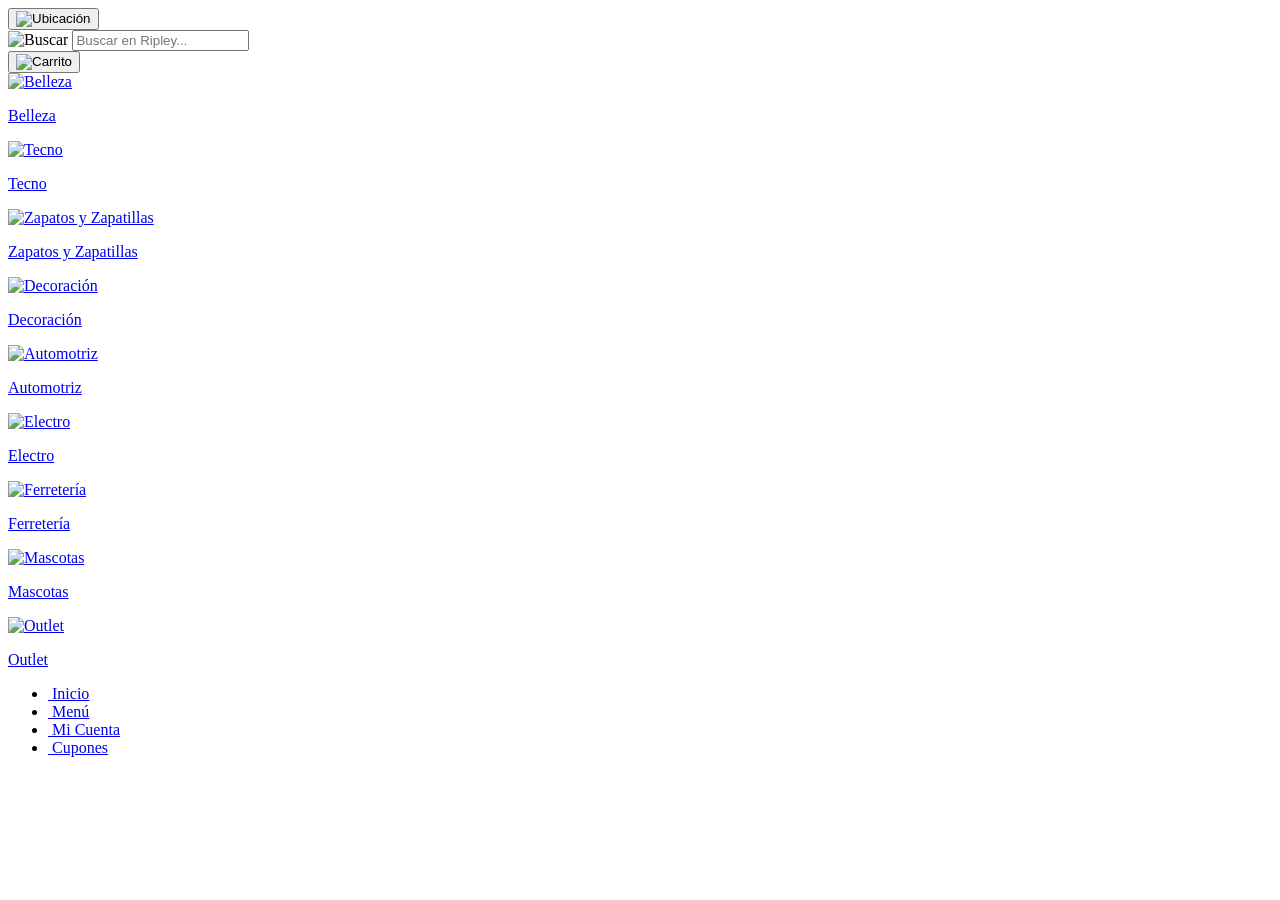
==== static/pages/menu.html @ ff74c135 "ok" ====
<!DOCTYPE html>
<html lang="es">

<head>
    <meta charset="UTF-8">
    <meta name="viewport" content="width=device-width, initial-scale=1.0">
    <title>Menú de Categorías - Ripley</title>
</head>

<body>
    <!-- Encabezado superior -->
    <header>
        <nav class="navegacion-superior">
            <!-- Botón / Icono de ubicación -->
            <button type="button" aria-label="Ubicación">
                <img src="" alt="Ubicación">
            </button>

            <!-- Barra de búsqueda -->
            <div class="barra-busqueda">
                <img src="" alt="Buscar">
                <input type="search" placeholder="Buscar en Ripley...">
            </div>

            <!-- Carrito de compras -->
            <button type="button" aria-label="Carrito">
                <img src="" alt="Carrito">
            </button>
        </nav>
    </header>

    <!-- Contenido principal: Grilla de categorías -->
    <main>
        <section class="contenedor-categorias">
            <!-- TARJETA 1 BELLEZA -->
            <article class="tarjeta-categoria">
                <a href="#">
                    <img src="" alt="Belleza">
                    <p>Belleza</p>
                </a>
            </article>

            <!-- TARJETA 2 TECNO -->
            <article class="tarjeta-categoria">
                <a href="#">
                    <img src="" alt="Tecno">
                    <p>Tecno</p>
                </a>
            </article>

            <!-- TARJETA 3 ZAPATOS Y ZAPATILLAS -->
            <article class="tarjeta-categoria">
                <a href="#">
                    <img src="" alt="Zapatos y Zapatillas">
                    <p>Zapatos y Zapatillas</p>
                </a>
            </article>

            <!-- TARJETA 4 DECORACION -->
            <article class="tarjeta-categoria">
                <a href="#">
                    <img src="" alt="Decoración">
                    <p>Decoración</p>
                </a>
            </article>

            <!-- TARJETA 5 AUTOMOTRIZ -->
            <article class="tarjeta-categoria">
                <a href="#">
                    <img src="" alt="Automotriz">
                    <p>Automotriz</p>
                </a>
            </article>

            <!-- TARJETA 6 ELECTRO -->
            <article class="tarjeta-categoria">
                <a href="#">
                    <img src="" alt="Electro">
                    <p>Electro</p>
                </a>
            </article>

            <!-- TARJETA 7 FERRETERIA -->
            <article class="tarjeta-categoria">
                <a href="#">
                    <img src="" alt="Ferretería">
                    <p>Ferretería</p>
                </a>
            </article>

            <!-- TARJETA 8 MASCOTAS -->
            <article class="tarjeta-categoria">
                <a href="#">
                    <img src="" alt="Mascotas">
                    <p>Mascotas</p>
                </a>
            </article>

            <!-- TARJETA 9 OUTLET -->
            <article class="tarjeta-categoria">
                <a href="#">
                    <img src="" alt="Outlet">
                    <p>Outlet</p>
                </a>
            </article>
        </section>
    </main>

    <!-- Menú de navegación inferior -->
    <footer>
        <nav class="navegacion-inferior">
            <ul>
                <li>
                    <a href="#">
                        <img src="" alt="">
                        <span>Inicio</span>
                    </a>
                </li>
                <li>
                    <a href="#">
                        <img src="" alt="">
                        <span>Menú</span>
                    </a>
                </li>
                <li>
                    <a href="#">
                        <img src="" alt="">
                        <span>Mi Cuenta</span>
                    </a>
                </li>
                <li>
                    <a href="#">
                        <img src="" alt="">
                        <span>Cupones</span>
                    </a>
                </li>
            </ul>
        </nav>
    </footer>
</body>

</html>
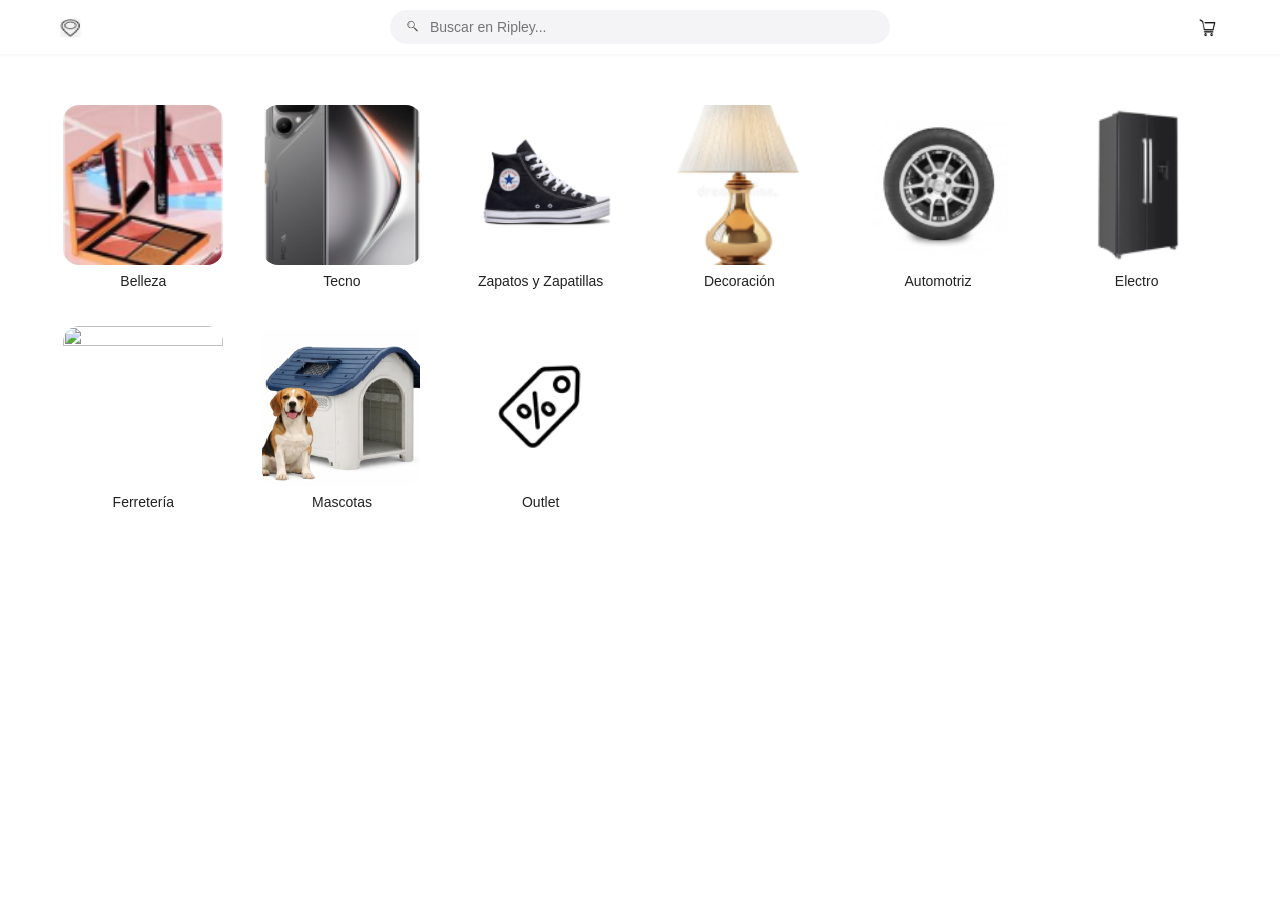
==== commit 903570d7: "listo" ====
--- a/static/pages/menu.html
+++ b/static/pages/menu.html
@@ -4,6 +4,7 @@
 <head>
     <meta charset="UTF-8">
     <meta name="viewport" content="width=device-width, initial-scale=1.0">
+    <link rel="stylesheet" href="../css/style.css">
     <title>Menú de Categorías - Ripley</title>
 </head>
 
@@ -13,18 +14,18 @@
         <nav class="navegacion-superior">
             <!-- Botón / Icono de ubicación -->
             <button type="button" aria-label="Ubicación">
-                <img src="" alt="Ubicación">
+                <img src="../images/ubicacion ripley.png" alt="Ubicación">
             </button>
 
             <!-- Barra de búsqueda -->
             <div class="barra-busqueda">
-                <img src="" alt="Buscar">
+                <img src="../images/lupa ripley.png" alt="Buscar">
                 <input type="search" placeholder="Buscar en Ripley...">
             </div>
 
             <!-- Carrito de compras -->
             <button type="button" aria-label="Carrito">
-                <img src="" alt="Carrito">
+                <img src="../images/carrito ripley.png" alt="Carrito">
             </button>
         </nav>
     </header>
@@ -35,7 +36,7 @@
             <!-- TARJETA 1 BELLEZA -->
             <article class="tarjeta-categoria">
                 <a href="#">
-                    <img src="" alt="Belleza">
+                    <img src="../images/belleza ripley.png" alt="Belleza">
                     <p>Belleza</p>
                 </a>
             </article>
@@ -43,7 +44,7 @@
             <!-- TARJETA 2 TECNO -->
             <article class="tarjeta-categoria">
                 <a href="#">
-                    <img src="" alt="Tecno">
+                    <img src="../images/tecno ripley.png" alt="Tecno">
                     <p>Tecno</p>
                 </a>
             </article>
@@ -51,7 +52,7 @@
             <!-- TARJETA 3 ZAPATOS Y ZAPATILLAS -->
             <article class="tarjeta-categoria">
                 <a href="#">
-                    <img src="" alt="Zapatos y Zapatillas">
+                    <img src="../images/Zapato y zapatillas ripley.png" alt="Zapatos y Zapatillas">
                     <p>Zapatos y Zapatillas</p>
                 </a>
             </article>
@@ -59,7 +60,7 @@
             <!-- TARJETA 4 DECORACION -->
             <article class="tarjeta-categoria">
                 <a href="#">
-                    <img src="" alt="Decoración">
+                    <img src="../images/decoracion ripley.png" alt="Decoración">
                     <p>Decoración</p>
                 </a>
             </article>
@@ -67,7 +68,7 @@
             <!-- TARJETA 5 AUTOMOTRIZ -->
             <article class="tarjeta-categoria">
                 <a href="#">
-                    <img src="" alt="Automotriz">
+                    <img src="../images/automotriz ripley.png" alt="Automotriz">
                     <p>Automotriz</p>
                 </a>
             </article>
@@ -75,7 +76,7 @@
             <!-- TARJETA 6 ELECTRO -->
             <article class="tarjeta-categoria">
                 <a href="#">
-                    <img src="" alt="Electro">
+                    <img src="../images/electro ripley.png" alt="Electro">
                     <p>Electro</p>
                 </a>
             </article>
@@ -83,7 +84,7 @@
             <!-- TARJETA 7 FERRETERIA -->
             <article class="tarjeta-categoria">
                 <a href="#">
-                    <img src="" alt="Ferretería">
+                    <img src="../images/ferreteria ripley.png alt="Ferretería">
                     <p>Ferretería</p>
                 </a>
             </article>
@@ -91,7 +92,7 @@
             <!-- TARJETA 8 MASCOTAS -->
             <article class="tarjeta-categoria">
                 <a href="#">
-                    <img src="" alt="Mascotas">
+                    <img src="../images/mascota ripley.png" alt="Mascotas">
                     <p>Mascotas</p>
                 </a>
             </article>
@@ -99,7 +100,7 @@
             <!-- TARJETA 9 OUTLET -->
             <article class="tarjeta-categoria">
                 <a href="#">
-                    <img src="" alt="Outlet">
+                    <img src="../images/outlet ripley.png" alt="Outlet">
                     <p>Outlet</p>
                 </a>
             </article>
@@ -111,26 +112,26 @@
         <nav class="navegacion-inferior">
             <ul>
                 <li>
-                    <a href="#">
-                        <img src="" alt="">
+                    <a href="index.html">
+                        <img src="../images/casa ripley.png" alt="Inicio">
                         <span>Inicio</span>
                     </a>
                 </li>
                 <li>
-                    <a href="#">
-                        <img src="" alt="">
+                    <a href="menu.html">
+                        <img src="../images/menu ripley.png" alt="Menu">
                         <span>Menú</span>
                     </a>
                 </li>
                 <li>
-                    <a href="#">
-                        <img src="" alt="">
+                    <a href="user.html">
+                        <img src="../images/cuenta ripley.png" alt="Cuenta">
                         <span>Mi Cuenta</span>
                     </a>
                 </li>
                 <li>
                     <a href="#">
-                        <img src="" alt="">
+                        <img src="../images/descuento ripley.png" alt="Cupones">
                         <span>Cupones</span>
                     </a>
                 </li>
--- a/static/css/style.css
+++ b/static/css/style.css
@@ -0,0 +1,429 @@
+*{
+    padding: 0;
+    margin: 0;
+    box-sizing: border-box;
+    font-family: Arial, Helvetica, sans-serif;
+}
+
+/*Home*/
+:root {
+    --primary-color: #7b2cbf;
+    --bg-gray: #f4f4f6;
+    --text-color: #333;
+    --border-radius: 12px;
+}
+
+body {
+    font-family: -apple-system, BlinkMacSystemFont, "Segoe UI", Roboto, Helvetica, Arial, sans-serif;
+    background-color: #ffffff;
+    color: var(--text-color);
+    padding-top: 70px;
+    padding-bottom: 70px;
+}
+
+
+header {
+    position: fixed;
+    top: 0;
+    left: 0;
+    width: 100%;
+    background-color: #ffffff;
+    box-shadow: 0 2px 10px rgba(0, 0, 0, 0.05);
+    z-index: 1000;
+}
+
+.navegacion-superior {
+    display: flex;
+    align-items: center;
+    justify-content: space-between;
+    gap: 12px;
+    max-width: 1200px;
+    margin: 0 auto;
+    padding: 10px 16px;
+}
+
+.navegacion-superior button {
+    background: none;
+    border: none;
+    cursor: pointer;
+    display: flex;
+    align-items: center;
+    justify-content: center;
+    padding: 6px;
+}
+
+.barra-busqueda {
+    flex: 1;
+    display: flex;
+    align-items: center;
+    background-color: var(--bg-gray);
+    border-radius: 20px;
+    padding: 8px 16px;
+}
+
+.barra-busqueda input {
+    border: none;
+    background: transparent;
+    width: 100%;
+    margin-left: 8px;
+    outline: none;
+    font-size: 14px;
+}
+
+
+main {
+    max-width: 1200px;
+    margin: 0 auto;
+    padding: 16px;
+    display: flex;
+    flex-direction: column;
+    gap: 20px;
+}
+
+main img {
+    width: 100%;
+    height: auto;
+    display: block;
+    border-radius: var(--border-radius);
+    object-fit: cover;
+}
+
+/* Puntos de control del carrusel */
+.carrusel-principal {
+    position: relative;
+    width: 100%;
+}
+
+.puntos-carrusel {
+    display: flex;
+    justify-content: center;
+    align-items: center;
+    gap: 8px;
+    margin-top: 12px;
+}
+
+.punto {
+    width: 8px;
+    height: 8px;
+    border-radius: 50%;
+    background-color: #d1d1d6;
+    transition: all 0.3s ease;
+}
+
+.punto.activo {
+    width: 32px;
+    border-radius: 4px;
+    background-color: #9e9e9e;
+}
+
+.banner-promocional a {
+    display: block;
+    text-decoration: none;
+}
+
+
+footer {
+    position: fixed;
+    bottom: 0;
+    left: 0;
+    width: 100%;
+    background-color: #ffffff;
+    border-top: 1px solid #e5e5ea;
+    z-index: 1000;
+}
+
+.navegacion-inferior ul {
+    display: flex;
+    justify-content: space-around;
+    align-items: center;
+    list-style: none;
+    max-width: 1200px;
+    margin: 0 auto;
+    padding: 8px 0;
+}
+
+.navegacion-inferior li {
+    flex: 1;
+    text-align: center;
+}
+
+.navegacion-inferior a {
+    display: flex;
+    flex-direction: column;
+    align-items: center;
+    text-decoration: none;
+    color: #666;
+    font-size: 11px;
+    gap: 4px;
+}
+
+.navegacion-inferior a:hover {
+    color: var(--primary-color);
+}
+
+/* =========================================
+   REGLAS RESPONSIVAS (Tablets y Escritorio)
+   ========================================= */
+@media (min-width: 768px) {
+    body {
+        padding-bottom: 20px;
+    }
+
+    footer {
+        position: static;
+        border-top: none;
+        background-color: transparent;
+    }
+
+    .navegacion-inferior {
+        display: none;
+    }
+
+    .barra-busqueda {
+        max-width: 600px;
+        margin: 0 auto;
+    }
+}
+
+@media (min-width: 1024px) {
+    main {
+        padding: 24px;
+        gap: 32px;
+    }
+
+    .carrusel-principal img {
+        max-height: 450px;
+    }
+}
+
+
+/*Menu*/
+
+:root {
+    --primary-color: #7b2cbf;
+    --bg-gray: #f4f4f6;
+    --text-color: #333333;
+    --border-radius-card: 16px;
+    --header-height: 65px;
+    --footer-height: 60px;
+}
+
+body {
+    font-family: -apple-system, BlinkMacSystemFont, "Segoe UI", Roboto, Helvetica, Arial, sans-serif;
+    background-color: #ffffff;
+    color: var(--text-color);
+    padding-top: var(--header-height);
+    padding-bottom: var(--footer-height);
+}
+
+/* =========================================
+   HEADER & NAVEGACIÓN SUPERIOR
+   ========================================= */
+header {
+    position: fixed;
+    top: 0;
+    left: 0;
+    width: 100%;
+    background-color: #ffffff;
+    box-shadow: 0 1px 4px rgba(0, 0, 0, 0.05);
+    z-index: 1000;
+}
+
+.navegacion-superior {
+    display: flex;
+    align-items: center;
+    justify-content: space-between;
+    gap: 12px;
+    max-width: 1200px;
+    margin: 0 auto;
+    padding: 10px 16px;
+}
+
+.navegacion-superior button {
+    background: none;
+    border: none;
+    cursor: pointer;
+    display: flex;
+    align-items: center;
+    justify-content: center;
+    padding: 4px;
+}
+
+.navegacion-superior button img {
+    width: 24px;
+    height: 24px;
+}
+
+.barra-busqueda {
+    flex: 1;
+    display: flex;
+    align-items: center;
+    background-color: var(--bg-gray);
+    border-radius: 20px;
+    padding: 8px 14px;
+}
+
+.barra-busqueda img {
+    width: 18px;
+    height: 18px;
+    opacity: 0.6;
+}
+
+.barra-busqueda input {
+    border: none;
+    background: transparent;
+    width: 100%;
+    margin-left: 8px;
+    outline: none;
+    font-size: 14px;
+    color: var(--text-color);
+}
+
+/* =========================================
+   GRILLA DE CATEGORÍAS (GRID SYSTEM)
+   ========================================= */
+main {
+    max-width: 1200px;
+    margin: 0 auto;
+    padding: 20px 16px;
+}
+
+.contenedor-categorias {
+    display: grid;
+    /* Configuración responsive: 3 columnas móviles y ajuste automático en pantallas grandes */
+    grid-template-columns: repeat(3, 1fr);
+    gap: 20px 16px;
+    justify-items: center;
+}
+
+.tarjeta-categoria {
+    width: 100%;
+    max-width: 120px;
+}
+
+.tarjeta-categoria a {
+    display: flex;
+    flex-direction: column;
+    align-items: center;
+    text-decoration: none;
+    color: var(--text-color);
+    text-align: center;
+    gap: 8px;
+}
+
+.tarjeta-categoria img {
+    width: 100%;
+    aspect-ratio: 1 / 1;
+    object-fit: cover;
+    border-radius: var(--border-radius-card);
+    transition: transform 0.2s ease, box-shadow 0.2s ease;
+}
+
+.tarjeta-categoria a:hover img {
+    transform: translateY(-4px);
+}
+
+.tarjeta-categoria p {
+    font-size: 13px;
+    font-weight: 500;
+    line-height: 1.2;
+    color: #222222;
+}
+
+/* =========================================
+   FOOTER & NAVEGACIÓN INFERIOR (Móvil)
+   ========================================= */
+footer {
+    position: fixed;
+    bottom: 0;
+    left: 0;
+    width: 100%;
+    background-color: #ffffff;
+    border-top: 1px solid #e0e0e0;
+    z-index: 1000;
+}
+
+.navegacion-inferior ul {
+    display: flex;
+    justify-content: space-around;
+    align-items: center;
+    list-style: none;
+    max-width: 1200px;
+    margin: 0 auto;
+    padding: 6px 0;
+}
+
+.navegacion-inferior li {
+    flex: 1;
+}
+
+.navegacion-inferior a {
+    display: flex;
+    flex-direction: column;
+    align-items: center;
+    text-decoration: none;
+    color: #666666;
+    font-size: 11px;
+    gap: 2px;
+}
+
+.navegacion-inferior img {
+    width: 22px;
+    height: 22px;
+}
+
+.navegacion-inferior a:hover {
+    color: var(--primary-color);
+}
+
+/* =========================================
+   RESPONSIVIDAD & ADAPTACIÓN A PANTALLAS
+   ========================================= */
+
+/* Tablets (pantallas mayores a 600px) */
+@media (min-width: 600px) {
+    .contenedor-categorias {
+        grid-template-columns: repeat(4, 1fr);
+        gap: 28px 20px;
+    }
+
+    .tarjeta-categoria {
+        max-width: 140px;
+    }
+
+    .tarjeta-categoria p {
+        font-size: 14px;
+    }
+}
+
+/* Computadoras y Pantallas Grandes (mayores a 900px) */
+@media (min-width: 900px) {
+    body {
+        padding-bottom: 20px;
+    }
+
+    /* Ocultar barra inferior en escritorio */
+    footer {
+        position: static;
+        border-top: none;
+    }
+
+    .navegacion-inferior {
+        display: none;
+    }
+
+    .contenedor-categorias {
+        grid-template-columns: repeat(6, 1fr);
+        gap: 36px 24px;
+        padding: 20px 0;
+    }
+
+    .tarjeta-categoria {
+        max-width: 160px;
+    }
+
+    .barra-busqueda {
+        max-width: 500px;
+        margin: 0 auto;
+    }
+}
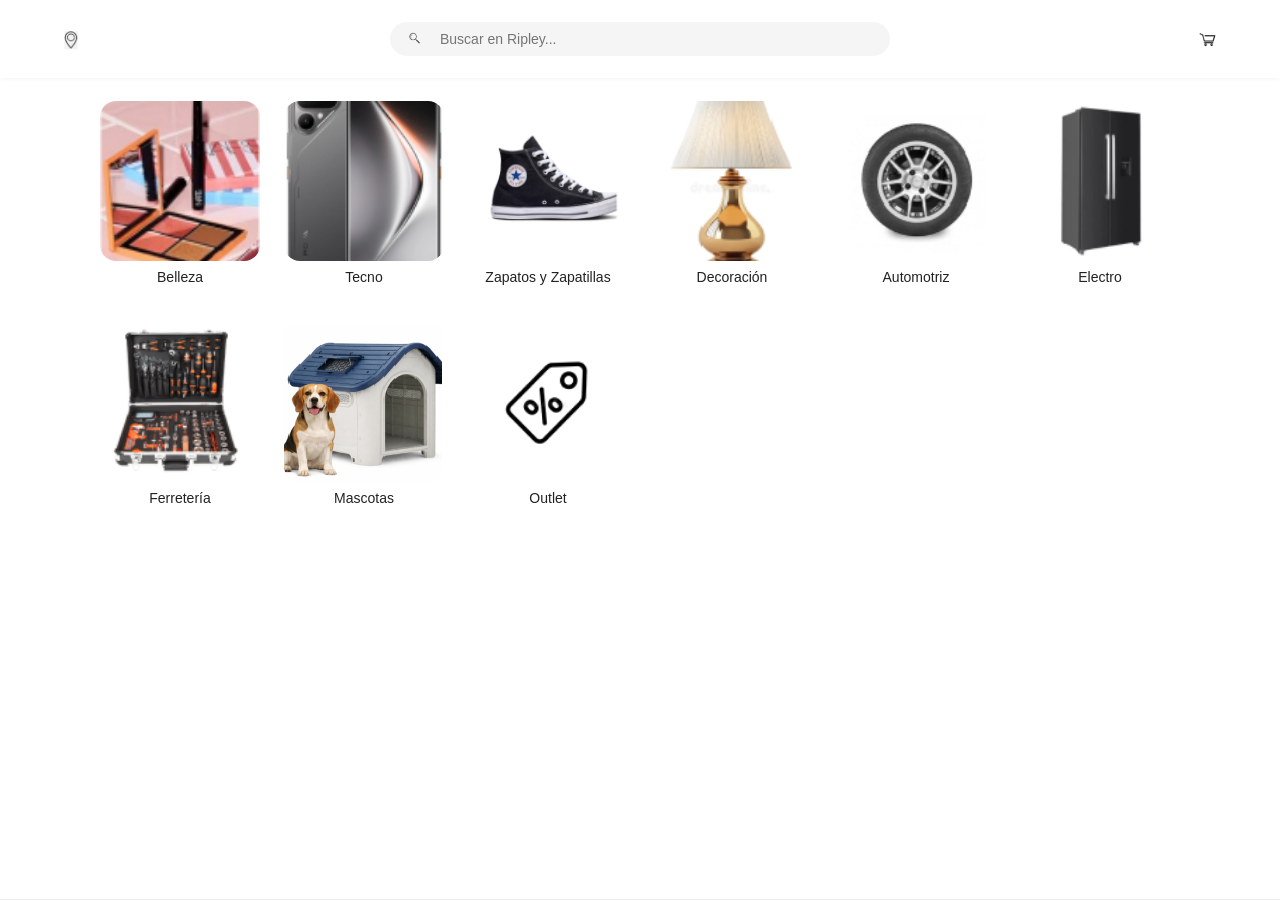
==== commit ac6bbe6c: "ok" ====
--- a/static/pages/menu.html
+++ b/static/pages/menu.html
@@ -14,18 +14,18 @@
         <nav class="navegacion-superior">
             <!-- Botón / Icono de ubicación -->
             <button type="button" aria-label="Ubicación">
-                <img src="../images/ubicacion ripley.png" alt="Ubicación">
+                <img src="/static/images/ubicacion ripley.png" alt="Ubicación">
             </button>
 
             <!-- Barra de búsqueda -->
             <div class="barra-busqueda">
-                <img src="../images/lupa ripley.png" alt="Buscar">
+                <img src="/static/images/lupa ripley.png" alt="Buscar">
                 <input type="search" placeholder="Buscar en Ripley...">
             </div>
 
             <!-- Carrito de compras -->
             <button type="button" aria-label="Carrito">
-                <img src="../images/carrito ripley.png" alt="Carrito">
+                <img src="/static/images/carrito ripley.png" alt="Carrito">
             </button>
         </nav>
     </header>
@@ -36,7 +36,7 @@
             <!-- TARJETA 1 BELLEZA -->
             <article class="tarjeta-categoria">
                 <a href="#">
-                    <img src="../images/belleza ripley.png" alt="Belleza">
+                    <img src="/static/images/belleza ripley.png" alt="Belleza">
                     <p>Belleza</p>
                 </a>
             </article>
@@ -44,7 +44,7 @@
             <!-- TARJETA 2 TECNO -->
             <article class="tarjeta-categoria">
                 <a href="#">
-                    <img src="../images/tecno ripley.png" alt="Tecno">
+                    <img src="/static/images/tecno ripley.png" alt="Tecno">
                     <p>Tecno</p>
                 </a>
             </article>
@@ -52,7 +52,7 @@
             <!-- TARJETA 3 ZAPATOS Y ZAPATILLAS -->
             <article class="tarjeta-categoria">
                 <a href="#">
-                    <img src="../images/Zapato y zapatillas ripley.png" alt="Zapatos y Zapatillas">
+                    <img src="/static/images/Zapato y zapatillas ripley.png" alt="Zapatos y Zapatillas">
                     <p>Zapatos y Zapatillas</p>
                 </a>
             </article>
@@ -60,7 +60,7 @@
             <!-- TARJETA 4 DECORACION -->
             <article class="tarjeta-categoria">
                 <a href="#">
-                    <img src="../images/decoracion ripley.png" alt="Decoración">
+                    <img src="/static/images/decoracion ripley.png" alt="Decoración">
                     <p>Decoración</p>
                 </a>
             </article>
@@ -68,7 +68,7 @@
             <!-- TARJETA 5 AUTOMOTRIZ -->
             <article class="tarjeta-categoria">
                 <a href="#">
-                    <img src="../images/automotriz ripley.png" alt="Automotriz">
+                    <img src="/static/images/automotriz ripley.png" alt="Automotriz">
                     <p>Automotriz</p>
                 </a>
             </article>
@@ -76,7 +76,7 @@
             <!-- TARJETA 6 ELECTRO -->
             <article class="tarjeta-categoria">
                 <a href="#">
-                    <img src="../images/electro ripley.png" alt="Electro">
+                    <img src="/static/images/electro ripley.png" alt="Electro">
                     <p>Electro</p>
                 </a>
             </article>
@@ -84,7 +84,7 @@
             <!-- TARJETA 7 FERRETERIA -->
             <article class="tarjeta-categoria">
                 <a href="#">
-                    <img src="../images/ferreteria ripley.png alt="Ferretería">
+                    <img src="/static/images/ferreteria ripley.png" alt="Ferretería">
                     <p>Ferretería</p>
                 </a>
             </article>
@@ -92,7 +92,7 @@
             <!-- TARJETA 8 MASCOTAS -->
             <article class="tarjeta-categoria">
                 <a href="#">
-                    <img src="../images/mascota ripley.png" alt="Mascotas">
+                    <img src="/static/images/mascota ripley.png" alt="Mascotas">
                     <p>Mascotas</p>
                 </a>
             </article>
@@ -100,7 +100,7 @@
             <!-- TARJETA 9 OUTLET -->
             <article class="tarjeta-categoria">
                 <a href="#">
-                    <img src="../images/outlet ripley.png" alt="Outlet">
+                    <img src="/static/images/outlet ripley.png" alt="Outlet">
                     <p>Outlet</p>
                 </a>
             </article>
@@ -112,26 +112,26 @@
         <nav class="navegacion-inferior">
             <ul>
                 <li>
-                    <a href="index.html">
-                        <img src="../images/casa ripley.png" alt="Inicio">
+                    <a href="/index.html">
+                        <img src="/static/images/casa ripley.png" alt="Inicio">
                         <span>Inicio</span>
                     </a>
                 </li>
                 <li>
-                    <a href="menu.html">
-                        <img src="../images/menu ripley.png" alt="Menu">
+                    <a href="/static/pages/menu.html">
+                        <img src="/static/images/menu ripley.png" alt="Menu">
                         <span>Menú</span>
                     </a>
                 </li>
                 <li>
-                    <a href="user.html">
-                        <img src="../images/cuenta ripley.png" alt="Cuenta">
+                    <a href="/static/pages/user.html">
+                        <img src="/static/images/cuenta ripley.png" alt="Cuenta">
                         <span>Mi Cuenta</span>
                     </a>
                 </li>
                 <li>
                     <a href="#">
-                        <img src="../images/descuento ripley.png" alt="Cupones">
+                        <img src="/static/images/descuento ripley.png" alt="Cupones">
                         <span>Cupones</span>
                     </a>
                 </li>
--- a/static/css/style.css
+++ b/static/css/style.css
@@ -426,4 +426,254 @@
         max-width: 500px;
         margin: 0 auto;
     }
+}
+
+
+/*user cuenta*/
+body {
+    background-color: #ffffff;
+    color: #333333;
+    display: flex;
+    flex-direction: column;
+    min-height: 100vh;
+    padding-bottom: 70px; /* Espacio para la barra de navegación inferior fija */
+}
+
+/* ----------------------------------
+   Encabezado superior
+---------------------------------- */
+header {
+    padding: 12px 16px;
+    background-color: #ffffff;
+}
+
+.navegacion-superior {
+    display: flex;
+    align-items: center;
+    gap: 12px;
+}
+
+.navegacion-superior button {
+    background: none;
+    border: none;
+    cursor: pointer;
+    display: flex;
+    align-items: center;
+    justify-content: center;
+    padding: 4px;
+}
+
+.navegacion-superior button img {
+    width: 24px;
+    height: 24px;
+    object-fit: contain;
+}
+
+/* Barra de búsqueda con bordes redondeados */
+.barra-busqueda {
+    flex: 1;
+    display: flex;
+    align-items: center;
+    background-color: #f5f5f5;
+    border-radius: 20px;
+    padding: 8px 16px;
+    gap: 8px;
+}
+
+.barra-busqueda img {
+    width: 18px;
+    height: 18px;
+    opacity: 0.6;
+}
+
+.barra-busqueda input {
+    border: none;
+    background: transparent;
+    width: 100%;
+    outline: none;
+    font-size: 14px;
+}
+
+/* ----------------------------------
+   Contenido principal
+---------------------------------- */
+main {
+    padding: 16px;
+    display: flex;
+    flex-direction: column;
+    gap: 24px;
+}
+
+/* Tarjeta de información del usuario */
+.tarjeta-usuario {
+    display: grid;
+    grid-template-columns: 80px 1fr;
+    grid-template-rows: auto auto auto;
+    column-gap: 16px;
+    align-items: center;
+}
+
+.imagen-perfil {
+    grid-row: 1 / span 3;
+    width: 75px;
+    height: 75px;
+    border-radius: 50%;
+    overflow: hidden;
+    background-color: #f0f0f0;
+}
+
+.imagen-perfil img {
+    width: 100%;
+    height: 100%;
+    object-fit: cover;
+}
+
+.tarjeta-usuario p:first-of-type {
+    font-size: 14px;
+    color: #666666;
+    margin-bottom: -2px;
+}
+
+.tarjeta-usuario h1 {
+    font-size: 22px;
+    font-weight: 700;
+    color: #111111;
+}
+
+.tarjeta-usuario p:last-of-type {
+    font-size: 13px;
+    color: #666666;
+    margin-top: 2px;
+}
+
+/* Lista de opciones del menú */
+.opciones-usuario ul {
+    list-style: none;
+    display: flex;
+    flex-direction: column;
+    gap: 18px;
+}
+
+.opciones-usuario a {
+    display: flex;
+    align-items: center;
+    gap: 16px;
+    text-decoration: none;
+    color: #333333;
+    font-size: 15px;
+    font-weight: 500;
+}
+
+.opciones-usuario img {
+    width: 22px;
+    height: 22px;
+    object-fit: contain;
+}
+
+/* Sección de configuración (Tarjeta gris y Cerrar sesión) */
+.opciones-configuracion {
+    display: flex;
+    flex-direction: column;
+    gap: 20px;
+    margin-top: 8px;
+}
+
+.opcion-huella {
+    background-color: #f8f8f8;
+    border-radius: 12px;
+    padding: 16px;
+    display: grid;
+    grid-template-columns: 36px 1fr;
+    column-gap: 12px;
+    align-items: center;
+}
+
+.opcion-huella img {
+    grid-row: 1 / span 2;
+    width: 32px;
+    height: 32px;
+    object-fit: contain;
+}
+
+.titulo-opcion {
+    font-size: 13px;
+    font-weight: 600;
+    color: #222222;
+}
+
+.descripcion-opcion {
+    font-size: 11px;
+    color: #777777;
+    margin-top: 2px;
+}
+
+.opcion-cerrar-sesion {
+    display: flex;
+    align-items: center;
+    justify-content: center;
+    gap: 8px;
+    margin-top: 8px;
+}
+
+.opcion-cerrar-sesion img {
+    width: 20px;
+    height: 20px;
+    object-fit: contain;
+}
+
+.opcion-cerrar-sesion button {
+    background: none;
+    border: none;
+    font-size: 15px;
+    font-weight: 600;
+    color: #333333;
+    cursor: pointer;
+}
+
+/* ----------------------------------
+   Navegación inferior fija
+---------------------------------- */
+footer {
+    position: fixed;
+    bottom: 0;
+    left: 0;
+    width: 100%;
+    background-color: #ffffff;
+    border-top: 1px solid #eeeeee;
+    z-index: 100;
+}
+
+.navegacion-inferior ul {
+    display: flex;
+    justify-content: space-around;
+    list-style: none;
+    padding: 6px 0;
+}
+
+.navegacion-inferior li {
+    flex: 1;
+}
+
+.navegacion-inferior a {
+    display: flex;
+    flex-direction: column;
+    align-items: center;
+    justify-content: center;
+    text-decoration: none;
+    color: #666666;
+    padding: 6px 0;
+    gap: 4px;
+    background-color: #f4f4f4; /* Fondo gris claro de los botones inferiores */
+    margin: 0 4px;
+    border-radius: 4px;
+}
+
+.navegacion-inferior img {
+    width: 22px;
+    height: 22px;
+    object-fit: contain;
+}
+
+.navegacion-inferior span {
+    font-size: 11px;
 }
